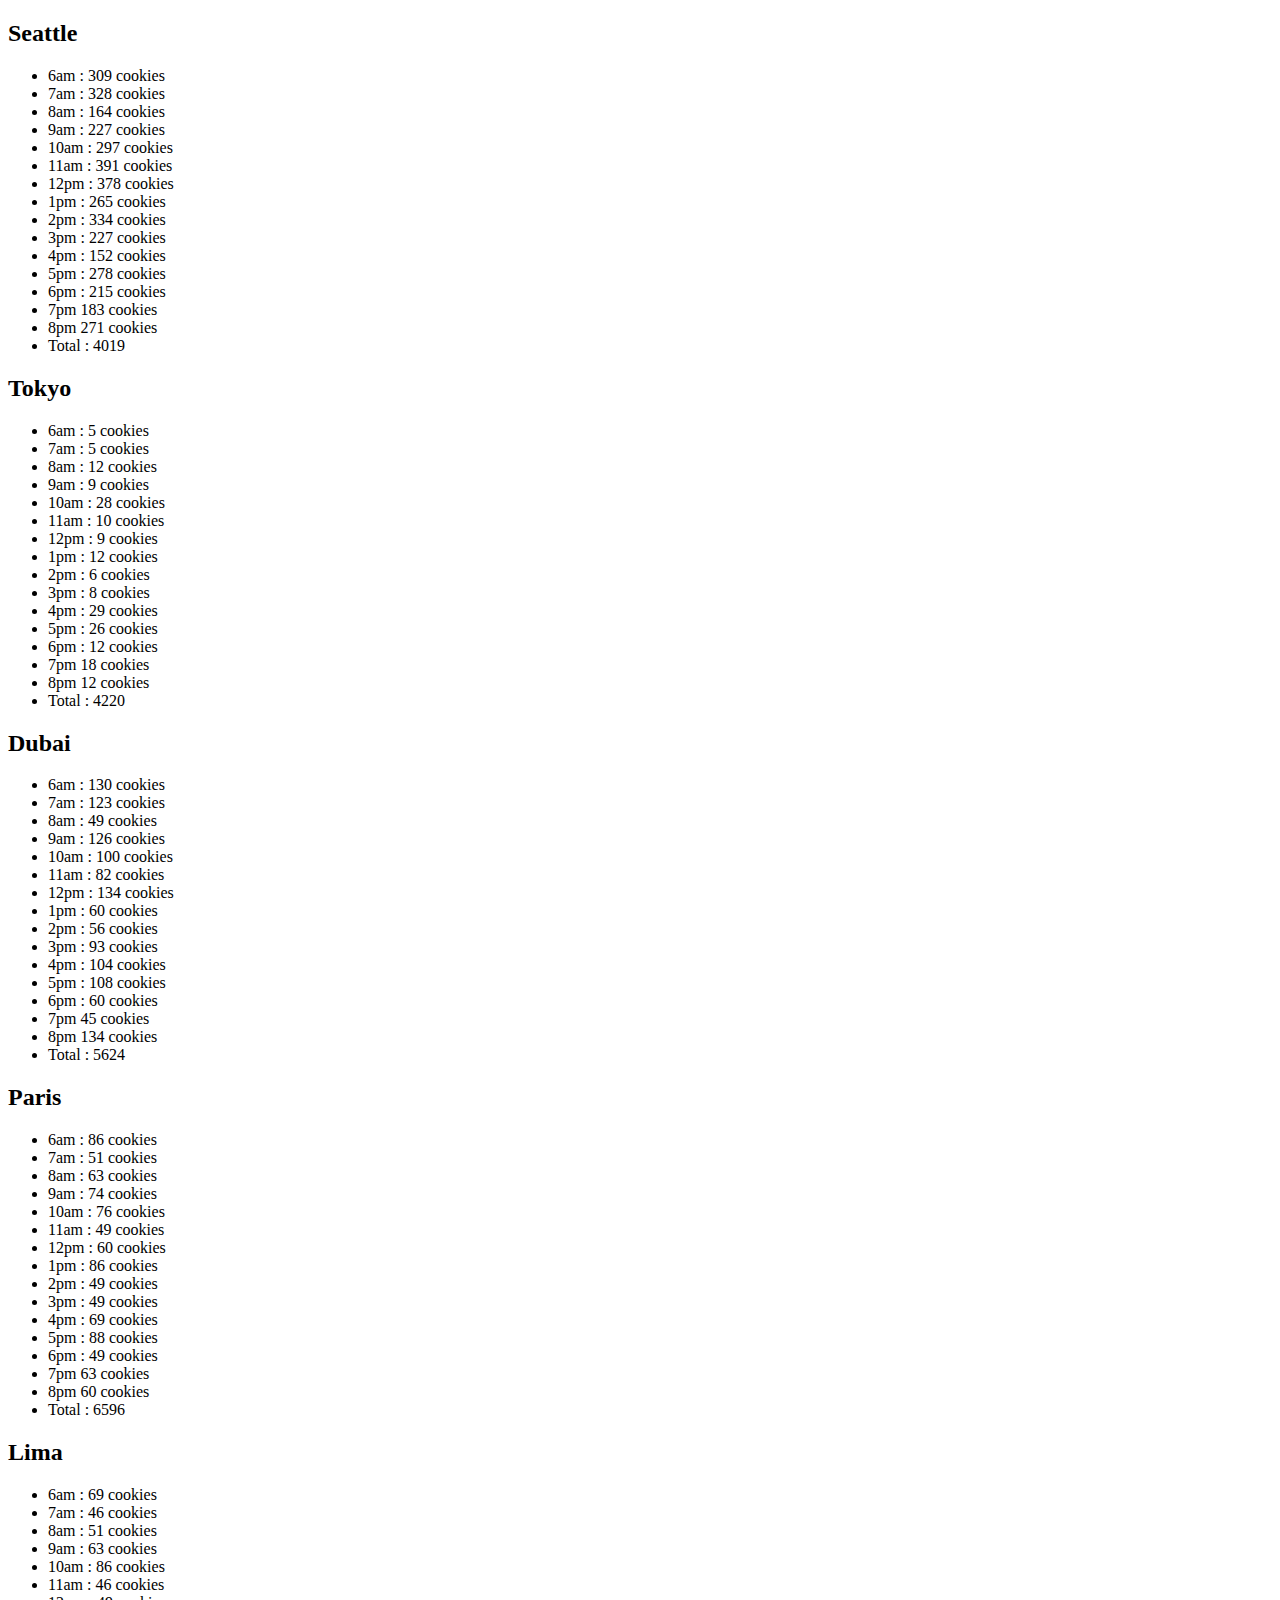
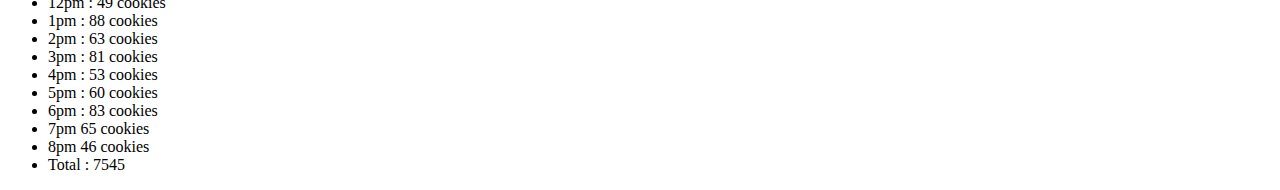
==== sales.html @ f930268d "Salmon" ====
<!DOCTYPE html>
<html lang="en">
<head>
    <meta charset="UTF-8">
    <meta http-equiv="X-UA-Compatible" content="IE=edge">
    <meta name="viewport" content="width=device-width, initial-scale=1.0">
    <title>Sales Page</title>
</head>
<body >
    <header></header>
    <main  id="saleslist">

    </main>
    <footer>
       
    </footer>
    <script src="js/app2.js"></script>
</body>
</html>
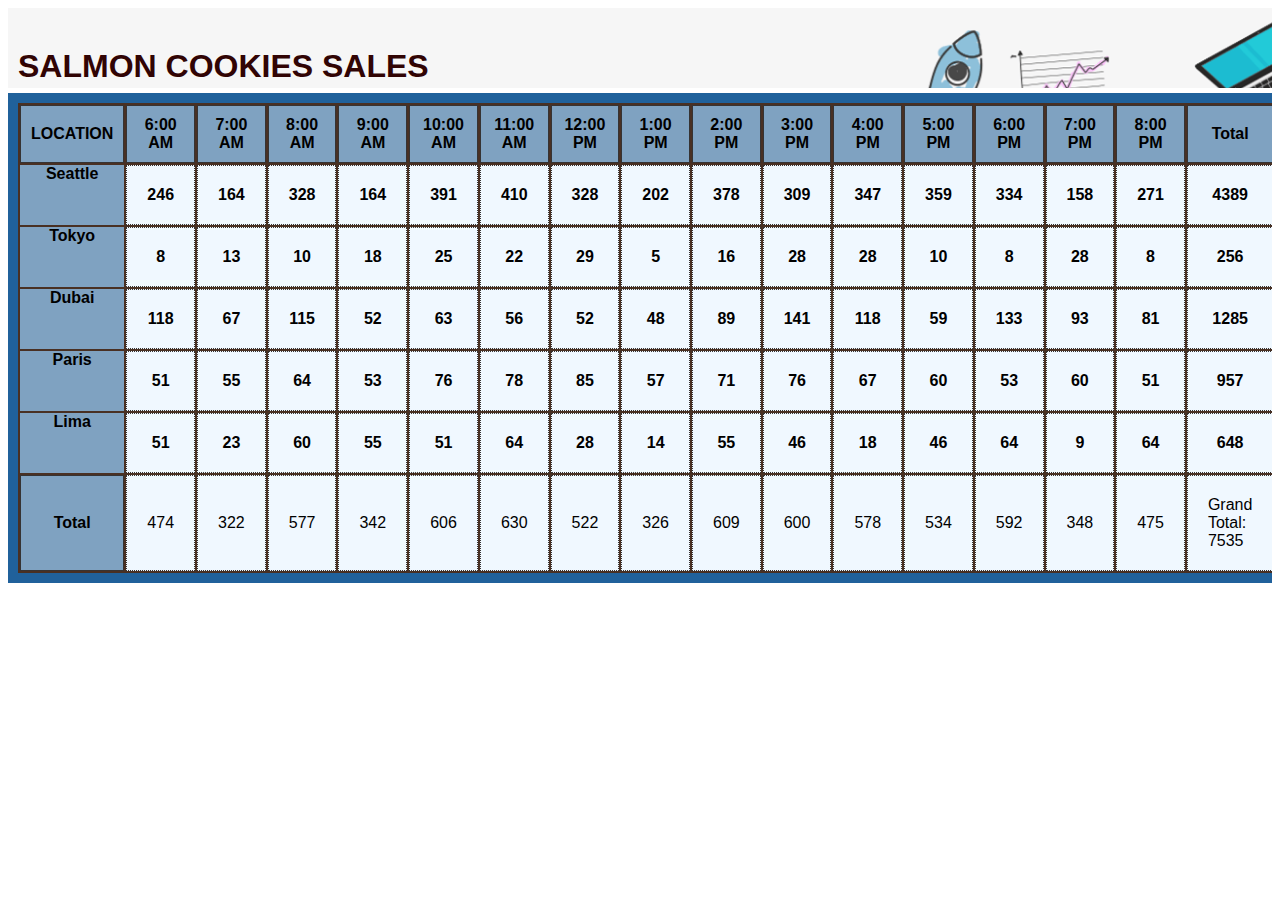
==== commit 7d6583ba: "constructor and new css" ====
--- a/sales.html
+++ b/sales.html
@@ -1,19 +1,43 @@
 <!DOCTYPE html>
-<html lang="en">
+<html>
 <head>
-    <meta charset="UTF-8">
-    <meta http-equiv="X-UA-Compatible" content="IE=edge">
-    <meta name="viewport" content="width=device-width, initial-scale=1.0">
-    <title>Sales Page</title>
+  <meta charset="utf-8" />
+  <meta http-equiv="X-UA-Compatible" content="IE=edge">
+  <title>Salmon Cookie's Sales </title>
+  <meta name="viewport" content="width=device-width, initial-scale=1">
+  <link rel="stylesheet" type="text/css" media="screen" href="css/style.css" />
+  
 </head>
-<body >
-    <header></header>
-    <main  id="saleslist">
+<body>
+    <header style="    background-image: url(img/bbg.png);
+    background-size: cover;">
+  <div class="main-title">
+    <header style="float: left;
+    padding-left:10px;">SALMON COOKIES SALES</header>
+  </div></header>
 
-    </main>
-    <footer>
-       
-    </footer>
-    <script src="js/app2.js"></script>
+ <main>
+
+  <div class="table-container">
+    <table  style="margin-top: 5px;" id="cookiesTable">
+        <thead>
+          <tr id="times-row">
+            <th>LOCATION</th>
+          </tr>
+        </thead>
+        <tbody id="locations-and-data">
+         
+        </tbody>
+        <tfoot>
+            <tr>
+              <th>TOTAL</th>
+            </tr>
+          </tfoot>
+      </table>
+  </div>
+  <script src="js/app.js"></script>
+  </main>
+
+  <footer></footer>
 </body>
 </html>--- a/css/style.css
+++ b/css/style.css
@@ -0,0 +1,287 @@
+body {
+    background-color:rgb(255 255 255);
+    font-family: 'Montserrat', sans-serif;
+  }
+  
+  .main-title {
+    font-size: 200%;
+    font-weight: bold;
+    color: rgb(49, 4, 4);;
+    width: auto;
+    text-align: center;
+    padding: 40px 0px;
+  }
+  
+  .small-logo {
+    float: left;
+    margin-top: -27px;
+    margin-left: 15px;
+    padding: 0px;
+  }
+  
+  .top-header {
+    background-color: rgb(64 44 5 / 77%);
+    background-image: url(http://cakeart.foobla.com/images/2016/04/21/slider333.jpg);
+    background-blend-mode: multiply;
+    background-size: inherit;
+    width: 100%;
+    height: 450px;
+    background-attachment: fixed;
+    background-position: 0 -120px;
+    background-repeat: no-repeat;
+  }
+  
+  .heder{    font-size: 30px;
+    text-align: center;
+    font-family: Franklin Gothic Medium;
+    padding-top: 15px;
+    color: #493023;
+    font-weight: bolder;
+  margin-bottom: -15px;}
+  .sc-heading {
+    margin-top: 23px;
+    display: inline-block;
+    margin-bottom: -40px;
+    width: 100%;
+  }
+  .sppb-text-center {
+    text-align: center;
+  }
+  
+  .sc-heading .heading__primary {
+    font-weight: normal;
+    color: #2a2a2a;
+    margin-top: 0;
+    padding: 0 15px;
+    margin-bottom: 0;
+    line-height: 100%;
+    text-transform: uppercase;
+  }
+  .sc-heading .separator {
+    display: inline-block;
+    position: relative;
+    margin: 20px 0;
+  }
+  
+  .fish-title {
+    font-size: 260%;
+    font-weight: bold;
+    margin-bottom: 15px;
+    color: aliceblue;
+    text-shadow: 1px 1px rgb(49, 46, 46);
+  }
+  
+  .link {
+    font-weight: bold;
+    display: block;
+    font-size: unset;
+    padding-top: 35px;
+    color: rgb(121 56 31);
+  }
+  
+  
+  
+  
+  
+  .top-coustomer {
+    background-color: rgb(191 133 19 / 77%);
+    background-image: url(https://cdn.hipwallpaper.com/m/7/0/S35YEh.jpg);
+    background-blend-mode: multiply;
+    background-size: cover;
+    width: 100%;
+    height: 420px;
+    background-attachment: fixed;
+    background-position: 0 0px;
+    background-repeat: no-repeat;
+    position: relative;
+  }
+  
+  
+  .product-container {
+    width: 960px;
+    margin: auto;
+  }
+  
+  .product-container img {
+    /* float: right; */
+    max-width: 150px;
+    padding: 35px
+  }
+  
+  .main-page-content2 h1 {
+    color: rgb(129, 39, 39);
+    font-size:35px;
+  }
+  
+  .main-page-content3 h1 {
+    color: rgb(41, 37, 37);
+    font-size: 25px;
+  }
+  
+  
+  .center-logo {
+    text-align: center;
+    padding-top: 100px;
+    opacity: 0;
+    animation-name: title-in;
+    animation-duration: 2s;
+    animation-delay: 1s;
+    animation-fill-mode: forwards;
+  }
+  
+  @keyframes title-in {
+    0% {opacity: 0;}
+    100% {opacity: 1;}
+    0% {padding-top: 60px;}
+    100% {padding-top: 100px;}
+  }
+  
+  .table-container {
+    overflow-x: auto;
+  }
+  
+  table {
+    margin: 0px;
+    border: 10px solid rgb(19 112 191 / 77%);
+    background-color: #493023;
+  }
+  
+  .location-form {
+    padding: 20px;
+  }
+  
+  th, .column1 {
+    padding: 10px;
+    border: 1px solid rgb(54, 51, 51);
+    background-color: rgb(127 162 193);
+    text-align: center;
+    font-weight: 700;
+  }
+  
+  tr, td {
+    padding: 20px;
+    background-color: aliceblue;
+    border: 1px dotted rgb(54, 51, 51);
+  }
+  
+  th:hover, tr:hover {
+    background-color: rgb(255, 234, 166);
+  }
+  
+  .footer {
+    width: 100%;
+    height: 100px;
+    background-color: rgb(255 255 255);
+    text-align: center;
+    color: rgb(129 39 39);;
+  }
+  
+  footer {
+    padding-top: 30px;
+    font-size: 110%;
+  }
+  
+  
+  
+  
+  .aboutus{
+    font-size: 18px;
+      font-family: cursive;
+      padding-bottom: 75px;
+      color: #161903;
+      text-align: center;
+  }
+  
+  
+  .wave {
+    height: 50px;
+    position: relative;
+  }
+  
+  .wave::before {
+    content: "";
+    position: absolute;
+    left: 0;
+    bottom: 0;
+    right: 0;
+    background-repeat: repeat;
+    height: 10px;
+    background-size: 20px 20px;
+    background-image: radial-gradient(circle at 10px -5px, transparent 12px, #2e281b 12px 13px);
+  }
+  
+  .wave::after {
+    content: "";
+    position: absolute;
+    left: 0;
+    bottom: 0;
+    right: 0;
+    background-repeat: repeat;
+    height: 15px;
+    background-size: 40px 20px;
+    background-image: radial-gradient(circle at 10px 15px, #0c0b09  12px, transparent 13px);
+  }
+  
+  .card {
+    box-shadow: 0 4px 8px 0 rgb(0 0 0 / 20%);
+    transition: 0.3s;
+    width: 20%;
+    background-color: #faebd7a6;
+    display: flex;
+      flex-wrap: wrap;
+      list-style: none;
+      display: block;
+      
+    margin-left: 40%;
+  }
+  
+  .card:hover {
+    box-shadow: 0 8px 16px 0 rgba(0,0,0,0.2);
+  }
+  
+  .container {
+    padding: 2px 16px;
+  }
+  .titel{
+    font-size: 24px;
+      font-family: monospace;
+      color: aliceblue;
+      text-align: center;
+      margin: 8px;
+  }
+
+  #sp-page-builder * {
+    -webkit-box-sizing: border-box;
+    -moz-box-sizing: border-box;
+    box-sizing: border-box;
+  }
+
+  .sppb-carousel-inner {
+    position: relative;
+    overflow: hidden;
+    width: 100%;}
+    
+    div.gallery {
+      
+      border: 1px solid #ccc;
+      float: left;
+      width: 320px;
+     margin-left: 10px;
+     margin-bottom: 5px;
+      
+    }
+    
+    div.gallery:hover {
+      border: 1px solid #777;
+    }
+    
+    div.gallery img {
+      width: 100%;
+      height: auto;
+    }
+    
+    .galleryhead{
+      font-family: cursive;
+    text-align: center;
+    color: rgb(129 39 39);
+    }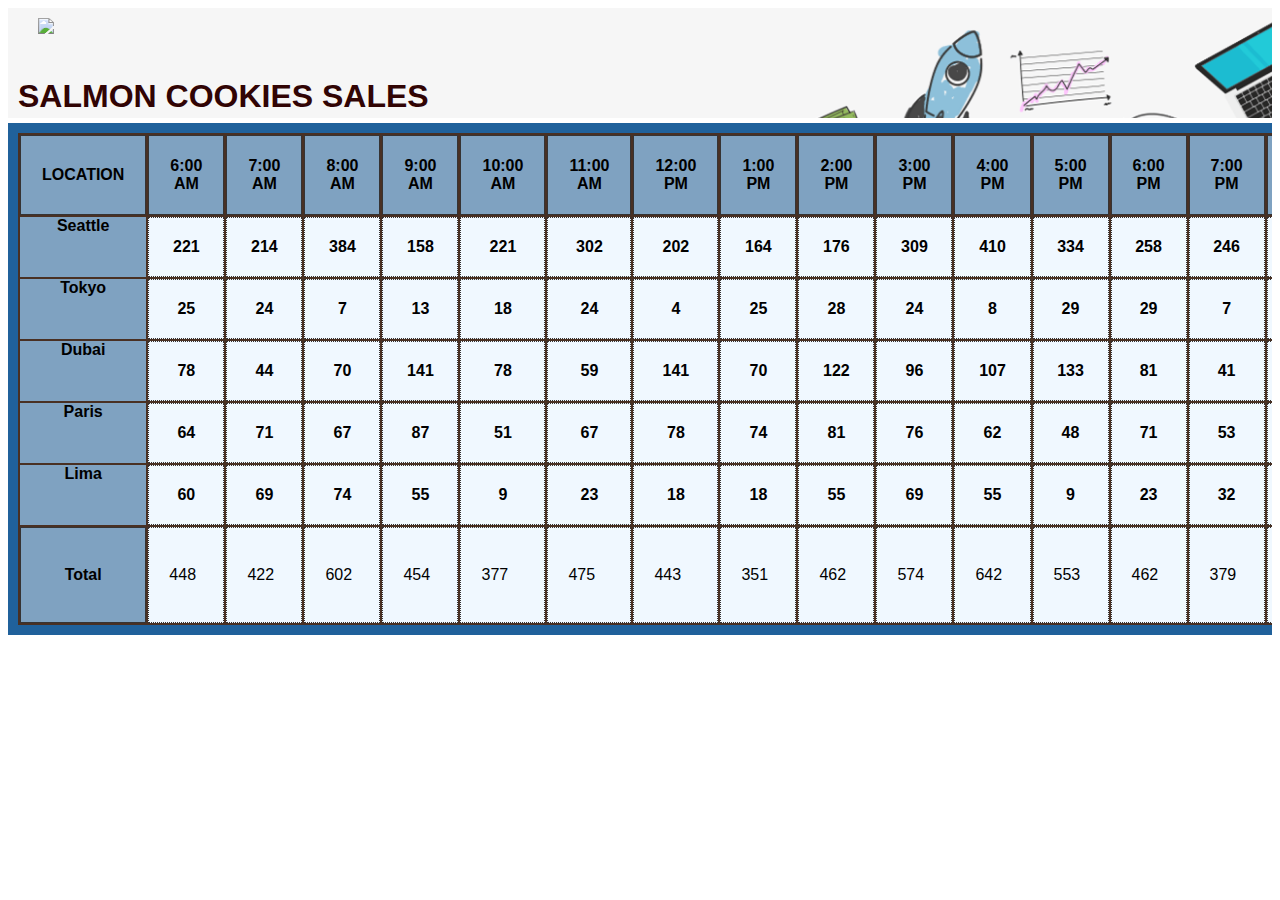
==== commit bc640a3b: "css added" ====
--- a/sales.html
+++ b/sales.html
@@ -11,10 +11,17 @@
 <body>
     <header style="    background-image: url(img/bbg.png);
     background-size: cover;">
+   <a href="index.html">
+    <img style="    width: 112px;
+    /* padding: 10px; */
+    margin-left: 30px;
+    margin-top: 10px;" src="https://media1.tenor.com/images/ac06e6a86ada57cc530abdf83336d773/tenor.gif?itemid=13865869">
+   </a>  
   <div class="main-title">
     <header style="float: left;
     padding-left:10px;">SALMON COOKIES SALES</header>
-  </div></header>
+  </div>
+ </header>
 
  <main>
 
@@ -38,6 +45,5 @@
   <script src="js/app.js"></script>
   </main>
 
-  <footer></footer>
 </body>
 </html>--- a/css/style.css
+++ b/css/style.css
@@ -1,6 +1,9 @@
 body {
     background-color:rgb(255 255 255);
     font-family: 'Montserrat', sans-serif;
+  }
+  * {
+    box-sizing: border-box;
   }
   
   .main-title {
@@ -21,17 +24,17 @@
   
   .top-header {
     background-color: rgb(64 44 5 / 77%);
-    background-image: url(http://cakeart.foobla.com/images/2016/04/21/slider333.jpg);
+    background-image:url(https://cdn.pixabay.com/photo/2018/12/13/09/02/interior-3872455_960_720.jpg);
     background-blend-mode: multiply;
-    background-size: inherit;
+    background-size: cover;
     width: 100%;
-    height: 450px;
+    height: 600px;
     background-attachment: fixed;
     background-position: 0 -120px;
     background-repeat: no-repeat;
   }
   
-  .heder{    font-size: 30px;
+  .heder{    font-size: 50px;
     text-align: center;
     font-family: Franklin Gothic Medium;
     padding-top: 15px;
@@ -74,7 +77,7 @@
   .link {
     font-weight: bold;
     display: block;
-    font-size: unset;
+    font-size: 25px;
     padding-top: 35px;
     color: rgb(121 56 31);
   }
@@ -85,7 +88,7 @@
   
   .top-coustomer {
     background-color: rgb(191 133 19 / 77%);
-    background-image: url(https://cdn.hipwallpaper.com/m/7/0/S35YEh.jpg);
+    background-image: url(https://cdn.hipwallpaper.com/i/2/49/amr5Q9.jpg);
     background-blend-mode: multiply;
     background-size: cover;
     width: 100%;
@@ -121,7 +124,7 @@
   
   .center-logo {
     text-align: center;
-    padding-top: 100px;
+    padding-top: 90px;
     opacity: 0;
     animation-name: title-in;
     animation-duration: 2s;
@@ -135,6 +138,12 @@
     0% {padding-top: 60px;}
     100% {padding-top: 100px;}
   }
+
+
+  .hed-time{
+    font-size: 20px;
+    padding: 20px;
+  }
   
   .table-container {
     overflow-x: auto;
@@ -151,7 +160,7 @@
   }
   
   th, .column1 {
-    padding: 10px;
+    padding: 21px;
     border: 1px solid rgb(54, 51, 51);
     background-color: rgb(127 162 193);
     text-align: center;
@@ -173,19 +182,27 @@
     height: 100px;
     background-color: rgb(255 255 255);
     text-align: center;
-    color: rgb(129 39 39);;
+    color: rgb(129 39 39);
+    clear: both;
   }
   
   footer {
-    padding-top: 30px;
+   padding-top: 26px;
     font-size: 110%;
-  }
+    clear: both;
+    color: bisque;
+    text-align: center;
+    height: 101px;
+    background-color: #0c0b09;
+}
+
+
   
   
   
   
   .aboutus{
-    font-size: 18px;
+    font-size: 22px;
       font-family: cursive;
       padding-bottom: 75px;
       color: #161903;
@@ -283,5 +300,42 @@
     .galleryhead{
       font-family: cursive;
     text-align: center;
+    font-size: 42px;
     color: rgb(129 39 39);
-    }+    }
+
+    .colo{
+    
+      display: inline;
+      width: Calc(100%/2);
+      padding: auto;
+    }
+
+    .three-col {
+      clear: both;
+      overflow: auto;
+      width: 100%;
+  }
+  
+  .three-col article {
+      width: calc(100% /5);
+      float: left;
+      padding-top: 30px;
+      
+  }
+  
+  .i3imgs {
+      width: 300px;
+      height: 250px;
+      padding-right: 5px;
+  }
+  .i3imgs-last {
+  
+      width: 300px;
+      height: 250px;
+      
+  }
+
+  hr{
+    margin-top: 40px;
+  }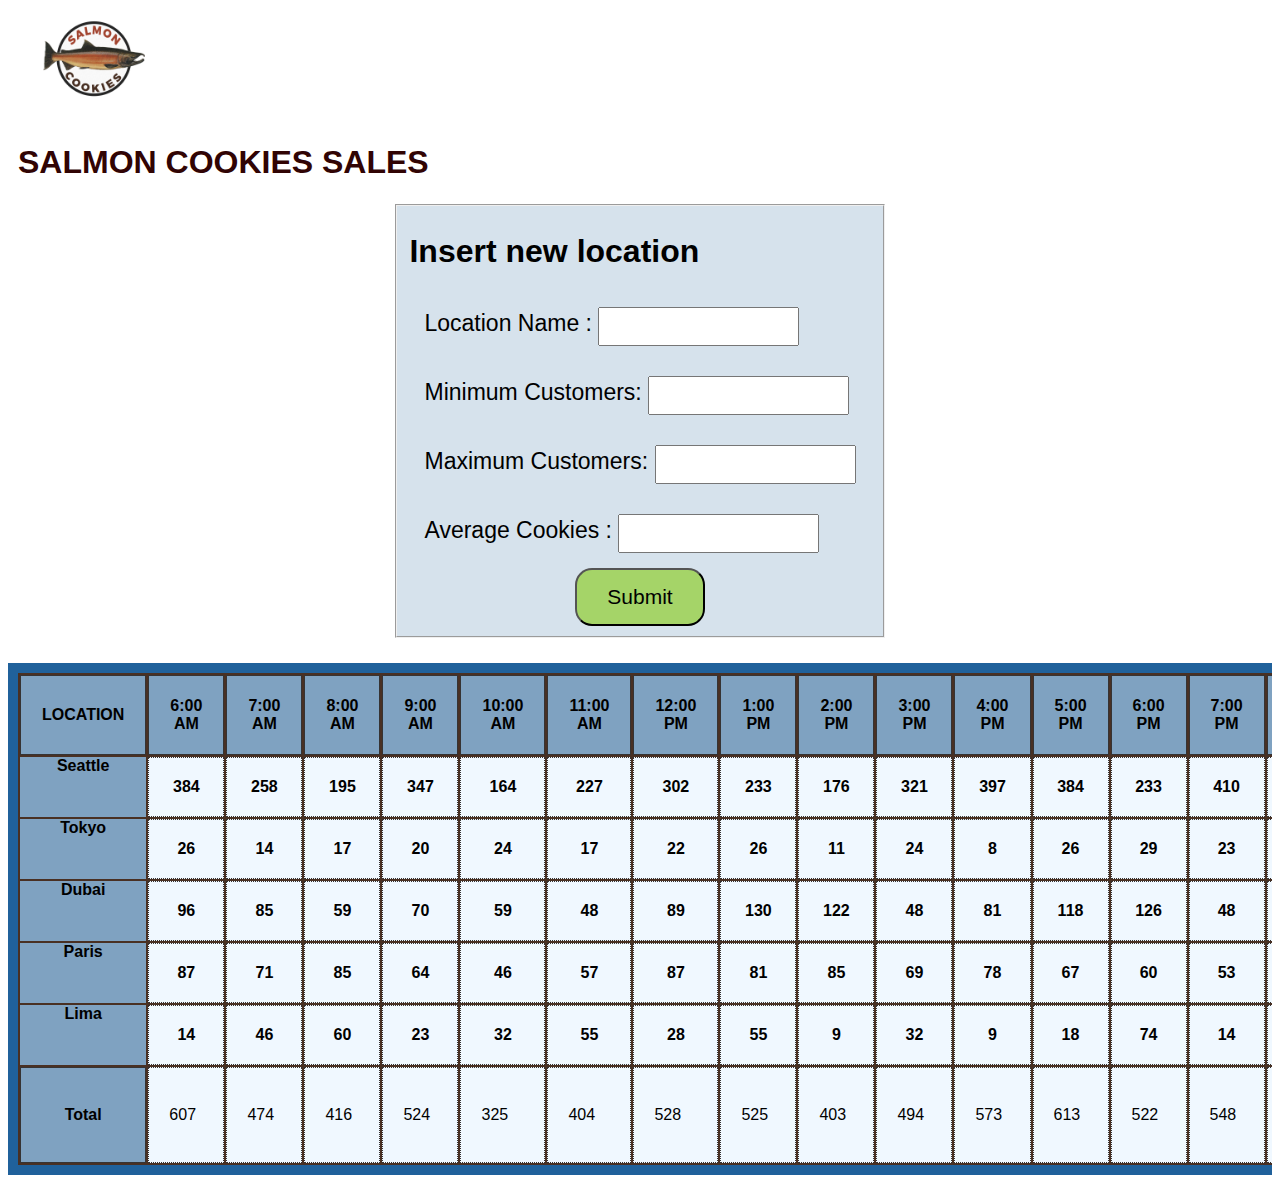
==== commit 30092101: "forms" ====
--- a/sales.html
+++ b/sales.html
@@ -9,21 +9,72 @@
   
 </head>
 <body>
-    <header style="    background-image: url(img/bbg.png);
-    background-size: cover;">
-   <a href="index.html">
+    <header>
+   <a href="index.html"> 
     <img style="    width: 112px;
     /* padding: 10px; */
     margin-left: 30px;
-    margin-top: 10px;" src="https://media1.tenor.com/images/ac06e6a86ada57cc530abdf83336d773/tenor.gif?itemid=13865869">
-   </a>  
+    margin-top: 10px;" src="img/sc_logo.png"> 
+   </a> 
+  
   <div class="main-title">
     <header style="float: left;
     padding-left:10px;">SALMON COOKIES SALES</header>
+
+    
   </div>
+
+  
  </header>
 
+
+
  <main>
+  <!-- <div class="location-form">
+    <form id="new-location ">
+      <fieldset class="forms">
+        <h1> Insert new location  </h1>
+        <div class="form-field">
+          <label for="locName">   Location Name    : </label><input class="form-input" id="locName" type="text" maxlength="20" >
+        </div>
+        <div class="form-field">
+            <label for="locMin">Minimum Customers #: </label><input class="form-input" id="locMin" type="number" min="0" >
+        </div>
+        <div class="form-field">
+            <label for="locMax">Maximum Customers #: </label><input class="form-input" id="locMax" type="number" min="0" >
+        </div>
+        <div class="form-field">
+            <label for="locAvrg">   Average Cookies : </label><input class="form-input" id="locAvrg" type="number" min="0" step="any"  >
+        </div> 
+      </fieldset>
+         <input class="submit" type="submit" value="calculate">
+    </form>
+ 
+  </div> -->
+
+  <div class="location-form">
+    <form id="new-location">
+      <fieldset class="formstyle">
+        <h1> Insert new location  </h1>
+        <div class="form-field">
+          <label for="locName">   Location Name     :  </label><input class="form-input" id="locName" type="text" maxlength="50">
+        </div>
+        <div class="form-field">
+            <label for="locMin">Minimum Customers: </label><input class="form-input" id="locMin" type="number"  >
+        </div>
+        <div class="form-field">
+            <label for="locMax">Maximum Customers: </label><input class="form-input" id="locMax" type="number" >
+        </div>
+        <div class="form-field">
+            <label for="locAvrg">   Average Cookies  : </label><input  class="form-input" id="locAvrg" type="number" step="any" >
+        </div><input class="submit" type="submit" value="Submit">
+      </fieldset>
+      
+    </form>
+  </div>
+
+
+ 
 
   <div class="table-container">
     <table  style="margin-top: 5px;" id="cookiesTable">
--- a/css/style.css
+++ b/css/style.css
@@ -157,6 +157,8 @@
   
   .location-form {
     padding: 20px;
+    background-image: url(https://acegif.com/wp-content/gifs/fish-62.gif);
+    background-position: center;
   }
   
   th, .column1 {
@@ -338,4 +340,27 @@
 
   hr{
     margin-top: 40px;
-  }+  }
+
+  .formstyle{
+    width: fit-content;
+    margin: auto;
+    background-color: rgb(214 226 236);
+  
+  }
+
+ .form-field {
+    padding: 15px;
+    font-size: 23px;
+  }
+  .form-input{
+    padding: 10px;
+  }
+
+  .submit{    padding: 15px;
+    width: 130px;
+    border-radius: 17px;
+    font-size: 21px;
+    margin: auto;
+    display: block;
+    background-color: #a5d468;}